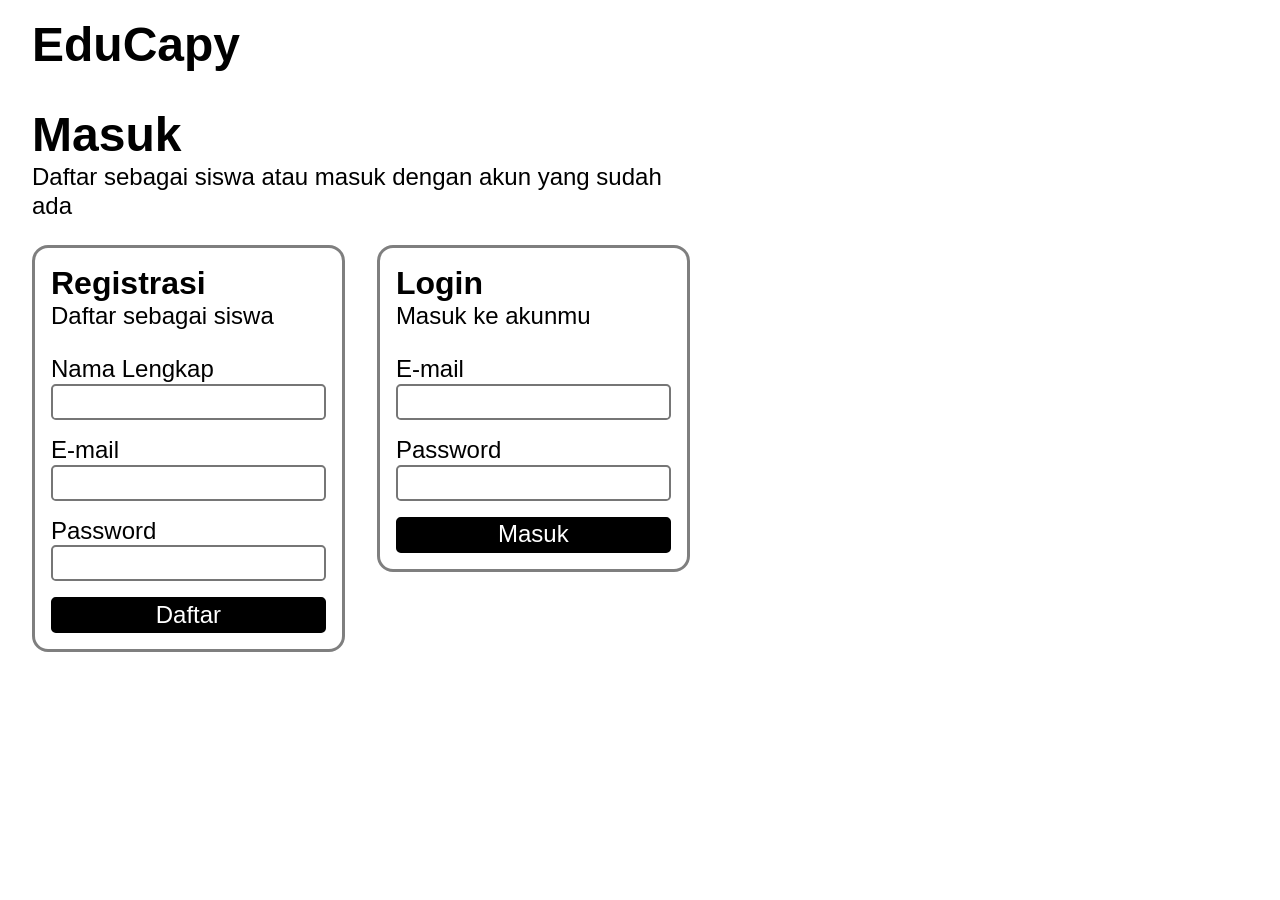
==== index.html @ 2a852883 "Add files via upload" ====
<!doctype html>
<html
  lang="en"
  data-ws-project="fe0d763f-f91b-4fd7-bf59-f3271b310159"
  data-ws-last-published="2026-05-24T06:31:11.391Z"
>
  <head>
    <link
      rel="stylesheet"
      type="text/css"
      href="/assets/static/app_generated_index-6937cd5a.BZrqctxu.css"
    />
    <meta charset="UTF-8" />
    <meta name="viewport" content="width=device-width,initial-scale=1" />
    <meta property="og:url" content="https://url/" />
    <meta property="og:title" content="Home" />
    <meta property="og:type" content="website" />
    <title>Home</title>
  </head>
  <body class="w-element">
    <div style="display: contents">
      <div style="display: contents">
        <section class="w-element c1732kac c1hly3iw c1l2knid">
          <h1
            class="w-element cb0s6wa c9dq54s cb973ee c1ilt6lz cws77in c1qu6cpg"
          >
            EduCapy
          </h1>
        </section>
      </div>
    </div>
    <section
      class="w-element c1732kac cqti4lx c1hngevr c14fxt0q cyqnek8 cjl43ki c1je52bs c1fu7dvp"
    >
      <section
        class="w-element c1c6srol c8jg6c9 c1tet6o5 c14fxt0q c1xudoan c11yw33k c18zxiku"
      >
        <h1 class="w-element cb973ee c7rw59l cb0s6wa c1qu6cpg">Masuk</h1>
        <p class="w-element cb973ee cnavi3b ckmyklf">
          Daftar sebagai siswa atau masuk dengan akun yang sudah ada
        </p>
        <section
          class="w-element c1732kac cvf9tiw c1nqxr0m c14fxt0q cyqnek8 cjl43ki"
        >
          <section
            class="w-element comgsl8 c1kqsgeg cnrmrjb c1kduxx4 c1c6srol crkx2g3 cr1m69u c9a0lpx"
          >
            <h2 class="w-element cb0s6wa c8gqv46 cb973ee c1d2z5zf c1j2roln">
              Registrasi
            </h2>
            <p class="w-element ctxnfpd cb973ee cqz8451 c8vp6jn ckmyklf">
              Daftar sebagai siswa
            </p>
            <p class="w-element c8gqv46 cb0s6wa cb973ee ckmyklf">
              Nama Lengkap
            </p>
            <input
              id="regNama"
              class="w-element c1c6srol ccw57rl c1x41bby c12p7xyt c1ilt6lz c8vp6jn ckmbsph ckmyklf c8x321i c1922cyw c14uwlgh c1i682aq c1xwns2d c1wxxmvh"
            />
            <p class="w-element c8gqv46 cb0s6wa cb973ee ckmyklf">E-mail</p>
            <input
              id="regEmail"
              class="w-element c1c6srol ccw57rl c1x41bby c12p7xyt c1ilt6lz c8vp6jn ckmbsph ckmyklf c8x321i c1922cyw c14uwlgh c1i682aq c1xwns2d c1wxxmvh"
            />
            <p class="w-element c8gqv46 cb0s6wa cb973ee ckmyklf">Password</p>
            <input
              id="regPass"
              class="w-element c1c6srol ccw57rl c1x41bby c12p7xyt c1ilt6lz c8vp6jn ckmbsph ckmyklf c8x321i c1922cyw c14uwlgh c1i682aq c1xwns2d c1wxxmvh"
            /><button
              id="regBtn"
              class="w-element cywl3mn c17u5vnn c8vp6jn ckmbsph cb0s6wa c9dq54s c8x321i cvf9tiw c18inidr c14fxt0q c1tcsxeo c181ldl7 c1922cyw c14uwlgh c1i682aq c1xwns2d ckmyklf c1c6srol cnzb0dl c1wxxmvh cr5w4iy cuky612 ciqqign c1bl1pr2 c17eo8a3 co3vtwf"
            >
              Daftar
            </button>
          </section>
          <section
            class="w-element comgsl8 c1kqsgeg cnrmrjb c1kduxx4 c1c6srol crkx2g3 cr1m69u c1brhkwq c1eim1r3 c9a0lpx"
          >
            <h2 class="w-element cb0s6wa c8gqv46 cb973ee c1d2z5zf c1j2roln">
              Login
            </h2>
            <p class="w-element ctxnfpd cb973ee ckmbsph c8vp6jn ckmyklf">
              Masuk ke akunmu
            </p>
            <p class="w-element c8gqv46 cb0s6wa cb973ee ckmyklf">E-mail</p>
            <input
              id="logEmail"
              class="w-element c1c6srol ccw57rl c1x41bby c12p7xyt c1ilt6lz c8vp6jn ckmbsph ckmyklf c8x321i c1922cyw c14uwlgh c1i682aq c1xwns2d c1wxxmvh"
            />
            <p class="w-element c8gqv46 cb0s6wa cb973ee ckmyklf">Password</p>
            <input
              id="logPass"
              class="w-element c1c6srol ccw57rl c1x41bby c12p7xyt c1ilt6lz c8vp6jn ckmbsph ckmyklf c8x321i c1922cyw c14uwlgh c1i682aq c1xwns2d c1wxxmvh"
            /><button
              id="logBtn"
              class="w-element cywl3mn c17u5vnn c8vp6jn ckmbsph cb0s6wa c9dq54s c8x321i cvf9tiw c18inidr c14fxt0q c1tcsxeo c181ldl7 c1922cyw c14uwlgh c1i682aq c1xwns2d ckmyklf c1c6srol cnzb0dl c1wxxmvh cr5w4iy c1hvwo4q c1wktcrc co3vtwf"
            >
              Masuk
            </button>
          </section>
        </section>
      </section>
      <div class="w-element"></div>
    </section>
    <script id="vike_pageContext" type="application/json">
      {
        "_urlRewrite": null,
        "pageId": "/pages/index",
        "routeParams": {},
        "data": {
          "url": "https://url/",
          "system": {
            "params": {},
            "search": {},
            "origin": "https://url",
            "pathname": "/"
          },
          "resources": {},
          "pageMeta": {
            "title": "Home",
            "description": "!undefined",
            "excludePageFromSearch": "!undefined",
            "language": "!undefined",
            "socialImageAssetName": "!undefined",
            "socialImageUrl": "!undefined",
            "status": "!undefined",
            "redirect": "!undefined",
            "custom": []
          }
        }
      }
    </script>
    <script id="vike_globalContext" type="application/json">
      {}
    </script>
    <script
      src="/assets/entries/entry-server-routing.DsLfnu45.js"
      type="module"
      async
    ></script>
    <link
      rel="modulepreload"
      href="/assets/entries/pages_index.C7NRrsBX.js"
      as="script"
      type="text/javascript"
    />
  </body>
</html>
---- assets/static/app_generated_index-6937cd5a.BZrqctxu.css ----
@layer presets{:root{display:grid;min-height:100%;grid-template-rows:auto;grid-template-columns:1fr;font-family:Arial,Roboto,sans-serif;font-size:16px;line-height:1.2;white-space:pre-wrap;white-space-collapse:preserve}a.w-element{box-sizing:border-box}body.w-element{box-sizing:border-box;-webkit-font-smoothing:antialiased;-moz-osx-font-smoothing:grayscale;margin:0}button.w-element{font-family:inherit;font-size:100%;line-height:1.15;box-sizing:border-box;border-top-style:solid;border-right-style:solid;border-bottom-style:solid;border-left-style:solid;text-transform:none;margin:0}div.w-element,h1.w-element,h2.w-element{box-sizing:border-box}input.w-element{font-family:inherit;font-size:100%;line-height:1.15;box-sizing:border-box;border-top-style:solid;border-right-style:solid;border-bottom-style:solid;border-left-style:solid;margin:0}p.w-element{box-sizing:border-box}section.w-element{box-sizing:border-box}div.w-html-embed{display:contents;white-space:normal;white-space-collapse:collapse}}@media all{.c1094kid{display:flex}.c6ysmpc{justify-content:center}.c1l7nc87{align-items:center}.c1bquujz{background-color:#fff}.c17i44l5{position:relative}.c1k8qqet{text-align:center}.c1txf3wv{font-weight:900}.c1917qm5{font-size:8rem}.c18of7sx{line-height:1}.c67u5vb{letter-spacing:-.05em}.c1pgifly{position:absolute}.cwkwo6b{top:0}.c1mtisg2{right:-.125rem}.cdxmtt{bottom:0}.c146eojk{left:.125rem}.cs13pf7{opacity:.3}.cwhz27l{right:.125rem}.c10h9396{left:-.125rem}.cynndkh{top:50%}.c17lkv4q{left:0}.c1wxxmvh{width:100%}.cciux1m{height:.375rem}.c10s2tc8{margin-top:1.5rem}.c12k811b{font-weight:700}.c1mjwflo{font-size:1.5rem}.c1d9paax{line-height:2rem}.ccdw0vq{letter-spacing:.05em}.c1z0csa{display:inline-flex}.c1c5jc5s{row-gap:6px}.ctpl6j7{column-gap:6px}.c6f6mz1{position:fixed}.c1lmb6e1{z-index:1000}.c89w6qm{padding-top:6px}.c1f7mmvg{padding-right:10px}.cwuvssb{padding-bottom:6px}.cpb8b1p{padding-left:10px}.co1liwy{right:16px}.c1bhbvmk{bottom:16px}.c1nin4gs{color:#fbfcfd}.cqh8k27{font-family:system-ui,sans-serif}.c1h33a1j{font-size:12px}.c1w613ae{font-weight:500}.cqco5p9{border-top-left-radius:9px}.cunxaq8{border-top-right-radius:9px}.c13drrby{border-bottom-right-radius:9px}.cwojq1e{border-bottom-left-radius:9px}.c1moq37q{text-decoration-line:none}.c1jeqb1p{-webkit-background-clip:padding-box,border-box;background-clip:padding-box,border-box}.cw7vwa2{background-origin:padding-box,border-box}.cuy5ihl{background-image:linear-gradient(135deg,#4a4efa,#bd2fdb 66%,#ec59ce),linear-gradient(135deg,#92fddc,#7d7ffb 31.94%,#ed72fe 64.24%,#fdd791)}.c7qxkcg{border:1px solid transparent}.c16ej11u{white-space:nowrap}.c1c6srol{display:block}.c1csznze{width:16px}.c1kx288o{height:16px}.c15ank1q{flex-shrink:0}.c1732kac{display:grid}.c1hly3iw{flex-direction:row}.c1l2knid{grid-template-columns:1fr 3fr}.cqti4lx{grid-template-columns:5fr 4fr}.c1hngevr{grid-template-rows:1fr}.c14fxt0q{grid-auto-columns:1fr}.cyqnek8{column-gap:2rem}.cjl43ki{row-gap:2rem}.c1je52bs{padding-left:2rem}.c1fu7dvp{padding-right:2rem}.c8jg6c9{grid-template-columns:1fr}.c1tet6o5{grid-template-rows:auto auto auto}.c1xudoan{column-gap:0rem}.c11yw33k{row-gap:0rem}.c18zxiku{grid-auto-rows:auto}.cb973ee{padding-left:0rem}.cnavi3b{margin-top:0}.ckmyklf{font-size:24px}.c7rw59l{margin-bottom:0}.cb0s6wa{margin-top:1rem}.c1qu6cpg{font-size:3em}.cvf9tiw{grid-template-columns:1fr 1fr}.c1nqxr0m{grid-template-rows:auto}.comgsl8{border-top-left-radius:1rem}.c1kqsgeg{border-top-right-radius:1rem}.cnrmrjb{border-bottom-left-radius:1rem}.c1kduxx4{border-bottom-right-radius:1rem}.crkx2g3{padding-left:1rem}.cr1m69u{padding-right:1rem}.c9a0lpx{border:.2rem solid rgb(0 0 0 / .5)}.c8gqv46{margin-bottom:0rem}.ctxnfpd{margin-top:0rem}.cqz8451{margin-right:1rem}.c8vp6jn{margin-left:0rem}.c1d2z5zf{padding-right:0}.c1j2roln{font-size:2em}.c1brhkwq{box-sizing:content-box}.c1eim1r3{align-self:start}.ckmbsph{margin-right:0rem}.ccw57rl{padding-left:.1rem}.c1x41bby{padding-top:.1rem}.c12p7xyt{padding-bottom:.1rem}.c1ilt6lz{padding-right:0rem}.c8x321i{line-height:1.2}.c1922cyw{border-top-left-radius:.3rem}.c14uwlgh{border-top-right-radius:.3rem}.c1i682aq{border-bottom-left-radius:.3rem}.c1xwns2d{border-bottom-right-radius:.3rem}.cywl3mn:active{color:#000}.c17u5vnn:active{background-color:#fff}.c9dq54s{margin-bottom:1rem}.c18inidr{grid-template-rows:auto auto}.c1tcsxeo{column-gap:16px}.c181ldl7{row-gap:16px}.cnzb0dl{right:0}.cr5w4iy{box-sizing:border-box}.c1hvwo4q{color:#fff}.c1wktcrc{background-color:#000}.co3vtwf{padding:.1rem}.cws77in{margin-left:2rem}:root:active{--button-pressed-color: #888888;--button-text: #ffffff }:root:hover{--button-pressed-color: #ffffff;--button-text: #000000 }.cuky612{background-color:#000}.ciqqign{color:#fff}.c1bl1pr2{--button-pressed-color: #000000 }.c17eo8a3{--button-text: #ffffff }}
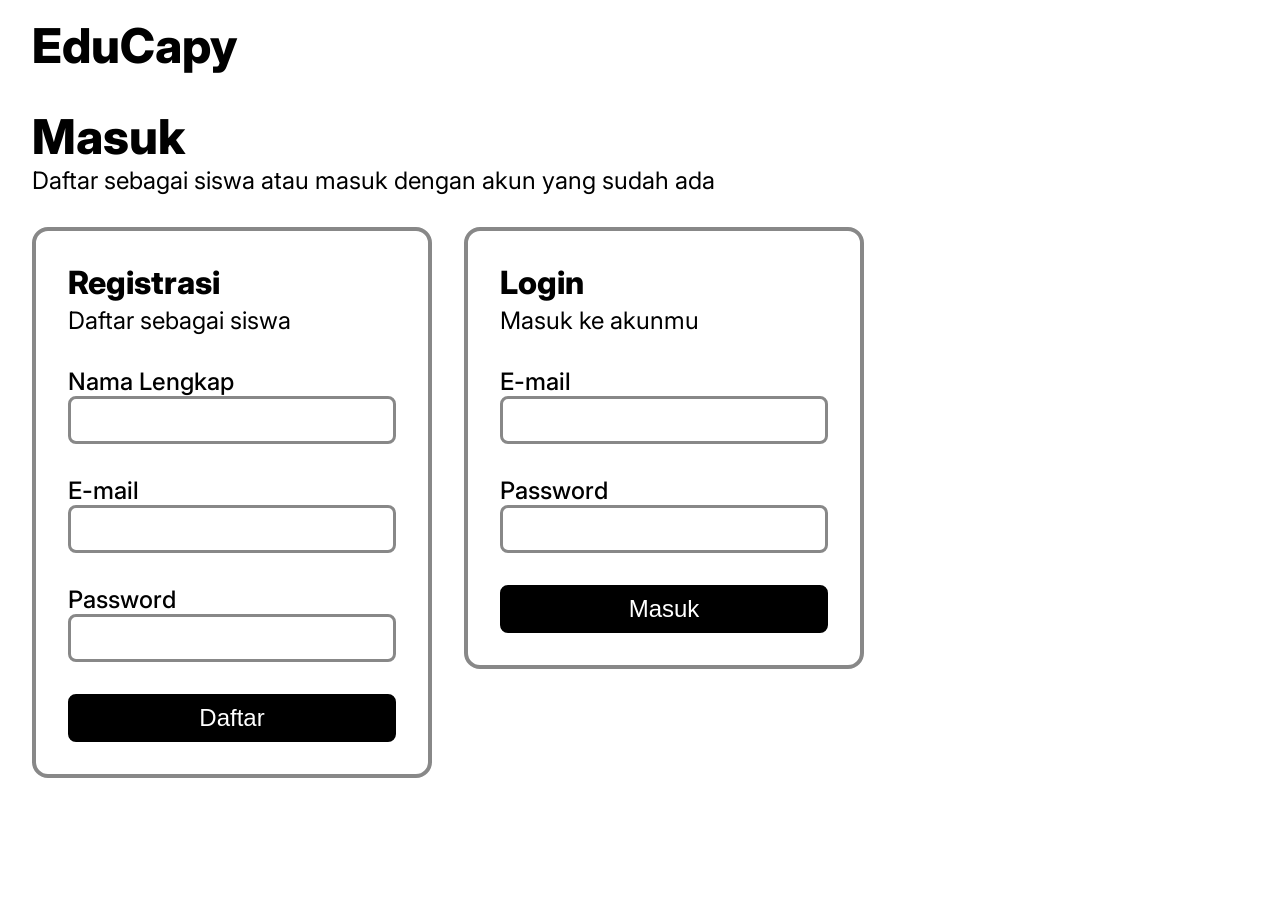
==== commit 6e22fd67: "Add files via upload" ====
--- a/index.html
+++ b/index.html
@@ -1,149 +1,123 @@
-<!doctype html>
-<html
-  lang="en"
-  data-ws-project="fe0d763f-f91b-4fd7-bf59-f3271b310159"
-  data-ws-last-published="2026-05-24T06:31:11.391Z"
->
-  <head>
-    <link
-      rel="stylesheet"
-      type="text/css"
-      href="/assets/static/app_generated_index-6937cd5a.BZrqctxu.css"
-    />
-    <meta charset="UTF-8" />
-    <meta name="viewport" content="width=device-width,initial-scale=1" />
-    <meta property="og:url" content="https://url/" />
-    <meta property="og:title" content="Home" />
-    <meta property="og:type" content="website" />
-    <title>Home</title>
-  </head>
-  <body class="w-element">
-    <div style="display: contents">
-      <div style="display: contents">
-        <section class="w-element c1732kac c1hly3iw c1l2knid">
-          <h1
-            class="w-element cb0s6wa c9dq54s cb973ee c1ilt6lz cws77in c1qu6cpg"
-          >
-            EduCapy
-          </h1>
-        </section>
-      </div>
-    </div>
-    <section
-      class="w-element c1732kac cqti4lx c1hngevr c14fxt0q cyqnek8 cjl43ki c1je52bs c1fu7dvp"
-    >
-      <section
-        class="w-element c1c6srol c8jg6c9 c1tet6o5 c14fxt0q c1xudoan c11yw33k c18zxiku"
-      >
-        <h1 class="w-element cb973ee c7rw59l cb0s6wa c1qu6cpg">Masuk</h1>
-        <p class="w-element cb973ee cnavi3b ckmyklf">
-          Daftar sebagai siswa atau masuk dengan akun yang sudah ada
-        </p>
-        <section
-          class="w-element c1732kac cvf9tiw c1nqxr0m c14fxt0q cyqnek8 cjl43ki"
-        >
-          <section
-            class="w-element comgsl8 c1kqsgeg cnrmrjb c1kduxx4 c1c6srol crkx2g3 cr1m69u c9a0lpx"
-          >
-            <h2 class="w-element cb0s6wa c8gqv46 cb973ee c1d2z5zf c1j2roln">
-              Registrasi
-            </h2>
-            <p class="w-element ctxnfpd cb973ee cqz8451 c8vp6jn ckmyklf">
-              Daftar sebagai siswa
-            </p>
-            <p class="w-element c8gqv46 cb0s6wa cb973ee ckmyklf">
-              Nama Lengkap
-            </p>
-            <input
-              id="regNama"
-              class="w-element c1c6srol ccw57rl c1x41bby c12p7xyt c1ilt6lz c8vp6jn ckmbsph ckmyklf c8x321i c1922cyw c14uwlgh c1i682aq c1xwns2d c1wxxmvh"
-            />
-            <p class="w-element c8gqv46 cb0s6wa cb973ee ckmyklf">E-mail</p>
-            <input
-              id="regEmail"
-              class="w-element c1c6srol ccw57rl c1x41bby c12p7xyt c1ilt6lz c8vp6jn ckmbsph ckmyklf c8x321i c1922cyw c14uwlgh c1i682aq c1xwns2d c1wxxmvh"
-            />
-            <p class="w-element c8gqv46 cb0s6wa cb973ee ckmyklf">Password</p>
-            <input
-              id="regPass"
-              class="w-element c1c6srol ccw57rl c1x41bby c12p7xyt c1ilt6lz c8vp6jn ckmbsph ckmyklf c8x321i c1922cyw c14uwlgh c1i682aq c1xwns2d c1wxxmvh"
-            /><button
-              id="regBtn"
-              class="w-element cywl3mn c17u5vnn c8vp6jn ckmbsph cb0s6wa c9dq54s c8x321i cvf9tiw c18inidr c14fxt0q c1tcsxeo c181ldl7 c1922cyw c14uwlgh c1i682aq c1xwns2d ckmyklf c1c6srol cnzb0dl c1wxxmvh cr5w4iy cuky612 ciqqign c1bl1pr2 c17eo8a3 co3vtwf"
-            >
-              Daftar
-            </button>
-          </section>
-          <section
-            class="w-element comgsl8 c1kqsgeg cnrmrjb c1kduxx4 c1c6srol crkx2g3 cr1m69u c1brhkwq c1eim1r3 c9a0lpx"
-          >
-            <h2 class="w-element cb0s6wa c8gqv46 cb973ee c1d2z5zf c1j2roln">
-              Login
-            </h2>
-            <p class="w-element ctxnfpd cb973ee ckmbsph c8vp6jn ckmyklf">
-              Masuk ke akunmu
-            </p>
-            <p class="w-element c8gqv46 cb0s6wa cb973ee ckmyklf">E-mail</p>
-            <input
-              id="logEmail"
-              class="w-element c1c6srol ccw57rl c1x41bby c12p7xyt c1ilt6lz c8vp6jn ckmbsph ckmyklf c8x321i c1922cyw c14uwlgh c1i682aq c1xwns2d c1wxxmvh"
-            />
-            <p class="w-element c8gqv46 cb0s6wa cb973ee ckmyklf">Password</p>
-            <input
-              id="logPass"
-              class="w-element c1c6srol ccw57rl c1x41bby c12p7xyt c1ilt6lz c8vp6jn ckmbsph ckmyklf c8x321i c1922cyw c14uwlgh c1i682aq c1xwns2d c1wxxmvh"
-            /><button
-              id="logBtn"
-              class="w-element cywl3mn c17u5vnn c8vp6jn ckmbsph cb0s6wa c9dq54s c8x321i cvf9tiw c18inidr c14fxt0q c1tcsxeo c181ldl7 c1922cyw c14uwlgh c1i682aq c1xwns2d ckmyklf c1c6srol cnzb0dl c1wxxmvh cr5w4iy c1hvwo4q c1wktcrc co3vtwf"
-            >
-              Masuk
-            </button>
-          </section>
-        </section>
-      </section>
-      <div class="w-element"></div>
-    </section>
-    <script id="vike_pageContext" type="application/json">
-      {
-        "_urlRewrite": null,
-        "pageId": "/pages/index",
-        "routeParams": {},
-        "data": {
-          "url": "https://url/",
-          "system": {
-            "params": {},
-            "search": {},
-            "origin": "https://url",
-            "pathname": "/"
-          },
-          "resources": {},
-          "pageMeta": {
-            "title": "Home",
-            "description": "!undefined",
-            "excludePageFromSearch": "!undefined",
-            "language": "!undefined",
-            "socialImageAssetName": "!undefined",
-            "socialImageUrl": "!undefined",
-            "status": "!undefined",
-            "redirect": "!undefined",
-            "custom": []
-          }
-        }
-      }
-    </script>
-    <script id="vike_globalContext" type="application/json">
-      {}
-    </script>
-    <script
-      src="/assets/entries/entry-server-routing.DsLfnu45.js"
-      type="module"
-      async
-    ></script>
-    <link
-      rel="modulepreload"
-      href="/assets/entries/pages_index.C7NRrsBX.js"
-      as="script"
-      type="text/javascript"
-    />
-  </body>
-</html>
+<!DOCTYPE html>
+<html lang="en">
+<head>
+  <meta charset="UTF-8" />
+  <meta
+    name="viewport"
+    content="width=device-width, initial-scale=1.0"
+  />
+
+  <title>EduCapy</title>
+
+  <link
+    rel="preconnect"
+    href="https://fonts.googleapis.com"
+  />
+
+  <link
+    rel="preconnect"
+    href="https://fonts.gstatic.com"
+    crossorigin
+  />
+
+  <link
+    href="https://fonts.googleapis.com/css2?family=Inter:wght@400;600;700;800&display=swap"
+    rel="stylesheet"
+  />
+
+  <link rel="stylesheet" href="style.css" />
+</head>
+
+<body>
+  <div class="educapy-header">
+    <h1>
+      EduCapy
+    </h1>
+  </div>
+  
+  <div class="page">
+    <div class>
+      <h2 class="title">
+        Masuk
+      </h2>
+
+      <p class="subtitle">
+        Daftar sebagai siswa atau masuk dengan akun yang sudah ada
+      </p>
+
+
+      <div class="card-container">
+
+        <!-- REGISTER -->
+
+        <div class="card">
+
+          <h3>
+            Registrasi
+          </h3>
+
+          <p class="card-subtitle">
+            Daftar sebagai siswa
+          </p>
+
+          <label>
+            Nama Lengkap
+          </label>
+
+          <input type="text" />
+
+          <label>
+            E-mail
+          </label>
+
+          <input type="email" />
+
+          <label>
+            Password
+          </label>
+
+          <input type="password" />
+
+          <button>
+            Daftar
+          </button>
+
+        </div>
+
+
+        <!-- LOGIN -->
+
+        <div class="card">
+
+          <h3>
+            Login
+          </h3>
+
+          <p class="card-subtitle">
+            Masuk ke akunmu
+          </p>
+
+          <label>
+            E-mail
+          </label>
+
+          <input type="email" />
+
+          <label>
+            Password
+          </label>
+
+          <input type="password" />
+
+          <button>
+            Masuk
+          </button>
+
+        </div>
+
+      </div>
+    </div>
+  </div>
+
+</body>
+</html>
--- a/style.css
+++ b/style.css
@@ -0,0 +1,144 @@
+* {
+  box-sizing: border-box;
+}
+
+html {
+  font-size: 16px;
+}
+
+body {
+  margin: 0;
+  padding: 0;
+
+  background: white;
+
+  font-family: "Inter", sans-serif;
+  color: black;
+}
+
+.page {
+  margin: 0;
+  padding: 1rem 2rem;
+  display: grid;
+  grid-template-columns: 1fr 1fr
+}
+
+.educapy-header
+{
+  padding: 1rem 2rem;
+  display: grid;
+  grid-template-columns: 1fr 1fr;
+}
+
+.educapy-header h1
+{
+  margin: 0;
+  font-size: 3rem;
+  font-weight: 800;
+}
+
+.title {
+  margin-top: 0rem;
+  margin-bottom: 0rem;
+
+  font-size: 3rem;
+  font-weight: 800;
+}
+
+.subtitle {
+  margin-top: 0;
+  margin-bottom: 2rem;
+
+  font-size: 1.5rem;
+}
+
+.card-container {
+
+  display: grid;
+
+  grid-template-columns:
+    repeat(auto-fit, minmax(25rem, 1fr));
+
+  gap: 2rem;
+
+  align-items: start;
+
+  max-width: 54rem;
+}
+
+.card {
+
+  width: 100%;
+
+  padding: 2rem;
+
+  border: 0.25rem solid #888888;
+  border-radius: 1rem;
+
+  background: white;
+}
+
+.card h3 {
+  margin: 0;
+
+  font-size: 2rem;
+  font-weight: 800;
+}
+
+.card-subtitle {
+  margin-top: 0.25rem;
+  margin-bottom: 2rem;
+
+  font-size: 1.5rem;
+}
+
+.card label {
+
+  display: block;
+
+  margin-bottom: 0rem;
+
+  font-size: 1.5rem;
+  font-weight: 500;
+}
+
+.card input {
+
+  width: 100%;
+
+  height: 3rem;
+
+  margin-bottom: 2rem;
+
+  padding: 0.5rem 0.5rem;
+
+  border: 0.2rem solid #888888;
+  border-radius: 0.5rem;
+
+  background: white;
+
+  font-size: 1.5rem;
+}
+
+.card button {
+
+  width: 100%;
+
+  height: 3rem;
+
+  border: 0.2rem solid black;
+  border-radius: 0.5rem;
+
+  background: black;
+  color: white;
+
+  font-size: 1.5rem;
+  font-weight: 500;
+
+  cursor: pointer;
+}
+
+.card button:active {
+  background: white;
+  color: black;
+}
